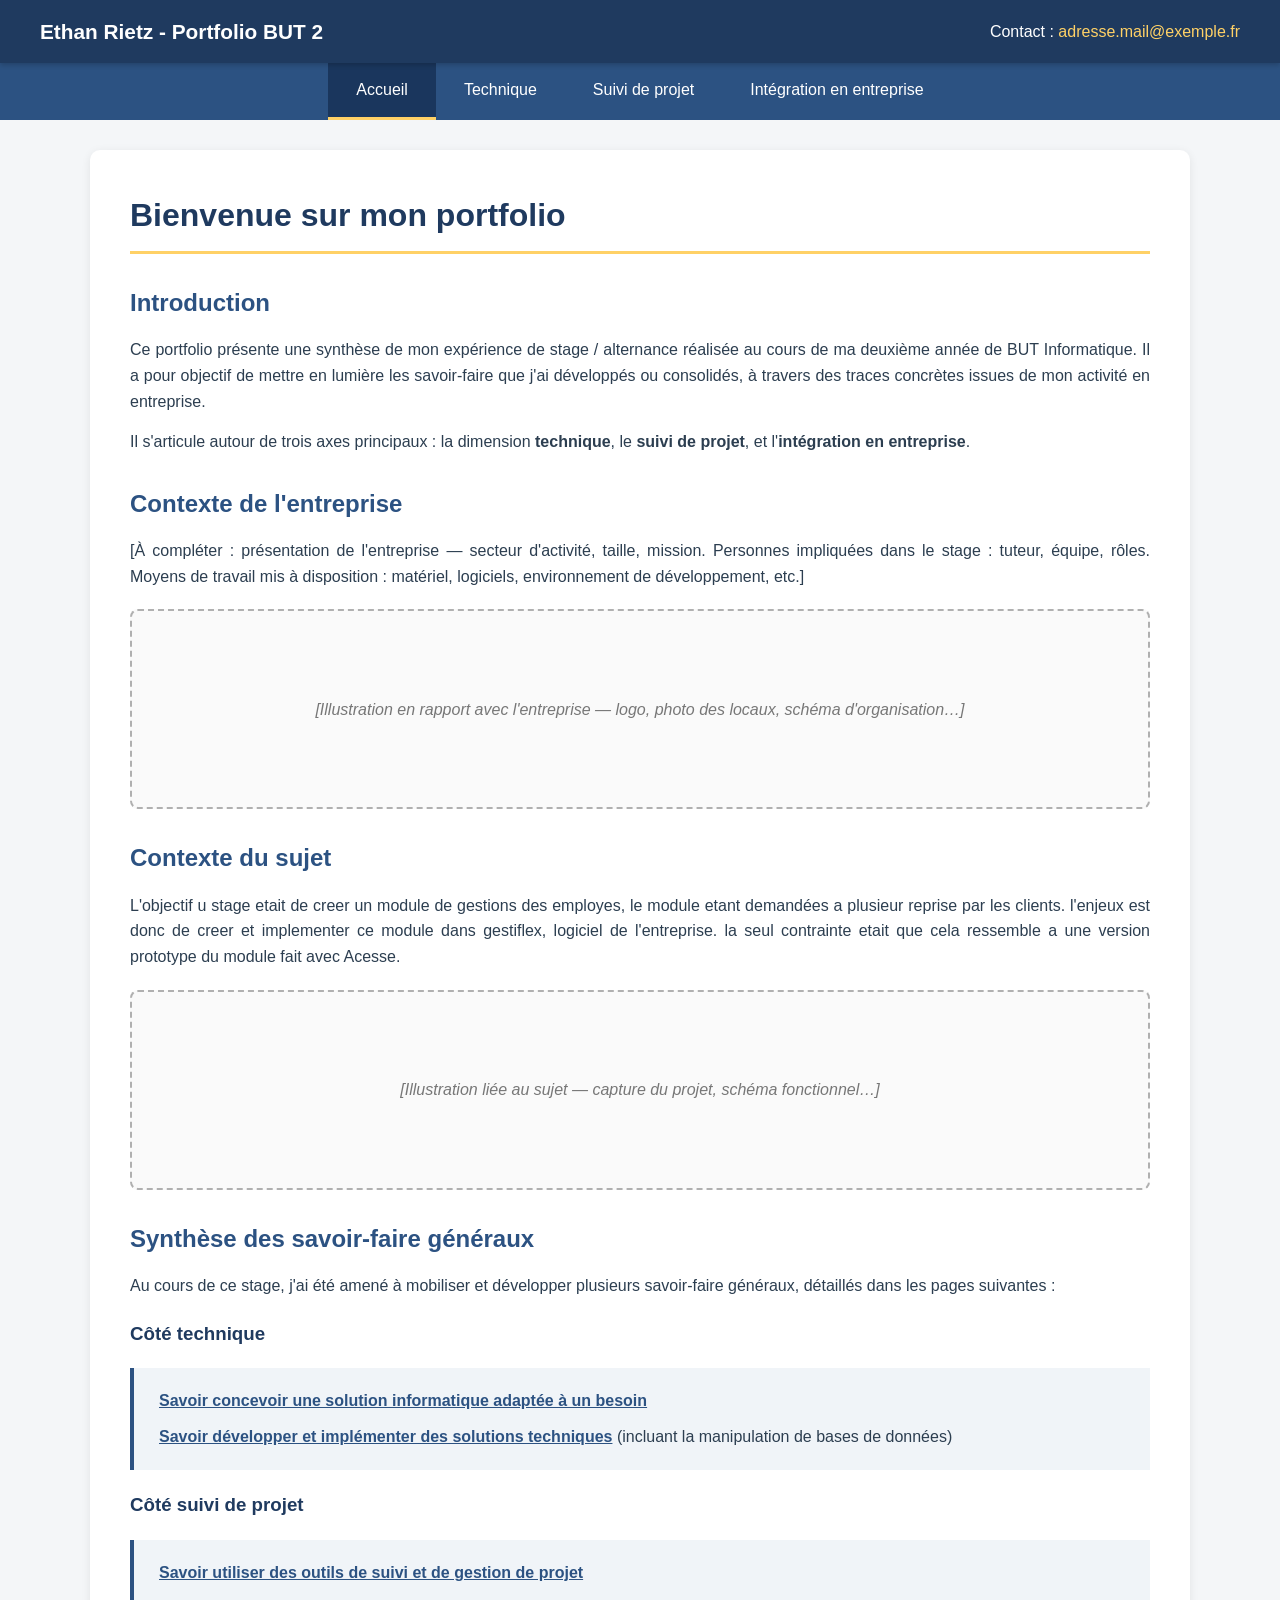
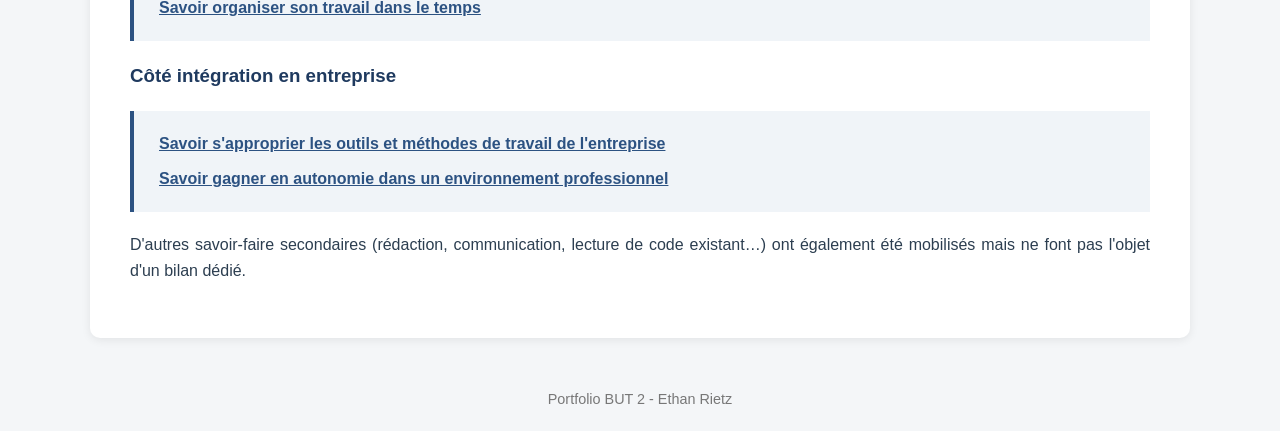
==== index.html @ cc066a78 "Update technique.html: Revise content for clarity and detail, update contact information, and enhanc" ====
<!DOCTYPE html>
<html lang="fr">
<head>
  <meta charset="UTF-8">
  <title>Accueil - Portfolio BUT 2</title>
  <link rel="stylesheet" href="style.css">
</head>
<body>

<header>
  <h1>Ethan Rietz - Portfolio BUT 2</h1>
  <div class="contact">Contact : <a href="mailto:adresse.mail@exemple.fr">adresse.mail@exemple.fr</a></div>
</header>

<nav class="main-nav">
  <a href="accueil.html" class="active">Accueil</a>
  <a href="technique.html">Technique</a>
  <a href="suivi-de-projet.html">Suivi de projet</a>
  <a href="integration.html">Intégration en entreprise</a>
</nav>

<main>
  <h1 class="page-title">Bienvenue sur mon portfolio</h1>

  <h2>Introduction</h2>
  <p>Ce portfolio présente une synthèse de mon expérience de stage / alternance réalisée au cours de ma deuxième année de BUT Informatique. Il a pour objectif de mettre en lumière les savoir-faire que j'ai développés ou consolidés, à travers des traces concrètes issues de mon activité en entreprise.</p>
  <p>Il s'articule autour de trois axes principaux : la dimension <strong>technique</strong>, le <strong>suivi de projet</strong>, et l'<strong>intégration en entreprise</strong>.</p>

  <h2>Contexte de l'entreprise</h2>
  <p>[À compléter : présentation de l'entreprise — secteur d'activité, taille, mission. Personnes impliquées dans le stage : tuteur, équipe, rôles. Moyens de travail mis à disposition : matériel, logiciels, environnement de développement, etc.]</p>

  <div class="illu-accueil">[Illustration en rapport avec l'entreprise — logo, photo des locaux, schéma d'organisation…]</div>

  <h2>Contexte du sujet</h2>
  <p>L'objectif u stage etait de creer un module de gestions des employes, le module etant demandées a plusieur reprise par les clients. l'enjeux est donc de creer et implementer ce module dans gestiflex, logiciel de l'entreprise. la seul contrainte etait que cela ressemble a une version prototype du module fait avec Acesse.</p>

  <div class="illu-accueil">[Illustration liée au sujet — capture du projet, schéma fonctionnel…]</div>

  <h2>Synthèse des savoir-faire généraux</h2>
  <p>Au cours de ce stage, j'ai été amené à mobiliser et développer plusieurs savoir-faire généraux, détaillés dans les pages suivantes :</p>

  <h3>Côté technique</h3>
  <ul class="sf-list">
    <li><a href="technique.html" class="sf-link">Savoir concevoir une solution informatique adaptée à un besoin</a></li>
    <li><a href="technique.html" class="sf-link">Savoir développer et implémenter des solutions techniques</a> (incluant la manipulation de bases de données)</li>
  </ul>

  <h3>Côté suivi de projet</h3>
  <ul class="sf-list">
    <li><a href="suivi-de-projet.html" class="sf-link">Savoir utiliser des outils de suivi et de gestion de projet</a></li>
    <li><a href="suivi-de-projet.html" class="sf-link">Savoir organiser son travail dans le temps</a></li>
  </ul>

  <h3>Côté intégration en entreprise</h3>
  <ul class="sf-list">
    <li><a href="integration.html" class="sf-link">Savoir s'approprier les outils et méthodes de travail de l'entreprise</a></li>
    <li><a href="integration.html" class="sf-link">Savoir gagner en autonomie dans un environnement professionnel</a></li>
  </ul>

  <p>D'autres savoir-faire secondaires (rédaction, communication, lecture de code existant…) ont également été mobilisés mais ne font pas l'objet d'un bilan dédié.</p>
</main>

<footer>Portfolio BUT 2 - Ethan Rietz</footer>

</body>
</html>
---- style.css ----
* {
  margin: 0;
  padding: 0;
  box-sizing: border-box;
}

body {
  font-family: 'Segoe UI', Tahoma, sans-serif;
  background-color: #f4f6f8;
  color: #2c3e50;
  line-height: 1.6;
}

/* === EN-TÊTE === */
header {
  background-color: #1f3a5f;
  color: white;
  padding: 15px 40px;
  display: flex;
  justify-content: space-between;
  align-items: center;
  position: sticky;
  top: 0;
  z-index: 100;
  box-shadow: 0 2px 5px rgba(0,0,0,0.2);
}

header h1 {
  font-size: 1.3em;
}

header .contact a {
  color: #ffd166;
  text-decoration: none;
}

/* === NAVIGATION PRINCIPALE === */
nav.main-nav {
  background-color: #2c5282;
  display: flex;
  justify-content: center;
  padding: 0;
}

nav.main-nav a {
  color: white;
  padding: 14px 28px;
  text-decoration: none;
  font-weight: 500;
  transition: background 0.3s;
}

nav.main-nav a:hover,
nav.main-nav a.active {
  background-color: #1a365d;
  border-bottom: 3px solid #ffd166;
}

/* === CONTENU PRINCIPAL === */
main {
  max-width: 1100px;
  margin: 30px auto;
  background: white;
  padding: 40px;
  border-radius: 10px;
  box-shadow: 0 2px 10px rgba(0,0,0,0.08);
}

main.trace-page {
  max-width: 1360px;
  padding: 24px 20px;
}

h1.page-title {
  color: #1f3a5f;
  border-bottom: 3px solid #ffd166;
  padding-bottom: 10px;
  margin-bottom: 25px;
}

h2 {
  color: #2c5282;
  margin-top: 30px;
  margin-bottom: 15px;
}

h3 {
  color: #1f3a5f;
  margin-top: 20px;
}

p {
  margin-bottom: 15px;
  text-align: justify;
}

/* === SAVOIR-FAIRE EN COULEUR === */
.sf {
  font-weight: bold;
  padding: 2px 6px;
  border-radius: 4px;
}
.sf-bleu   { background: #cce5ff; color: #004085; }
.sf-vert   { background: #d4edda; color: #155724; }
.sf-orange { background: #ffe5b4; color: #8a4b08; }
.sf-rouge  { background: #f8d7da; color: #721c24; }
.sf-violet { background: #e2d9f3; color: #4b2e83; }

.sfe {
  display: inline-block;
  font-weight: bold;
  padding: 2px 8px;
  border-radius: 999px;
  white-space: nowrap;
}

.sfe-11 { background: #fff1e6; color: #c2410c; }
.sfe-12 { background: #e0f2fe; color: #0369a1; }
.sfe-13 { background: #dcfce7; color: #166534; }
.sfe-14 { background: #f3e8ff; color: #7e22ce; }
.sfe-21 { background: #d1fae5; color: #047857; }
.sfe-22 { background: #cffafe; color: #0f766e; }
.sfe-23 { background: #fef3c7; color: #b45309; }
.sfe-24 { background: #fee2e2; color: #b91c1c; }
.sfe-25 { background: #ffe4e6; color: #be123c; }
.sfe-26 { background: #e0e7ff; color: #3730a3; }

/* === LIENS VERS AUTRES PAGES (page accueil) === */
.sf-link {
  font-weight: bold;
  color: #2c5282;
  text-decoration: underline;
}

/* === SOUS-NAVIGATION (entre sous-pages) === */
nav.sub-nav {
  display: flex;
  gap: 10px;
  margin-bottom: 25px;
  flex-wrap: wrap;
  border-bottom: 2px solid #e0e0e0;
  padding-bottom: 10px;
}

nav.sub-nav a,
nav.sub-nav button {
  padding: 8px 16px;
  background: #e2e8f0;
  color: #2c5282;
  text-decoration: none;
  border-radius: 5px;
  font-size: 0.9em;
  transition: background 0.3s;
  border: none;
  cursor: pointer;
  font: inherit;
}

nav.sub-nav a:hover,
nav.sub-nav a.active,
nav.sub-nav button:hover,
nav.sub-nav button.active {
  background: #2c5282;
  color: white;
}

.subpage-display {
  margin-top: 20px;
}

.subpage-display {
  margin-top: 20px;
  position: relative;
}

.subpage-content {
  opacity: 0;
  transform: translateY(6px);
  max-height: 0;
  overflow: hidden;
  transition: opacity .28s ease, transform .28s ease, max-height .35s ease;
  will-change: opacity, transform, max-height;
  pointer-events: none;
}

.subpage-content.active {
  opacity: 1;
  transform: translateY(0);
  max-height: 2000px;
  pointer-events: auto;
}

.subpage-switch-hint {
  margin-top: -10px;
  margin-bottom: 18px;
  color: #5b6570;
  font-size: 0.95em;
}

/* === ZONE IMAGE / TRACE === */
.trace-zone {
  border: 2px dashed #b0b0b0;
  background: #fafafa;
  padding: 30px;
  text-align: center;
  margin: 20px 0;
  border-radius: 8px;
  min-height: 250px;
  display: flex;
  align-items: center;
  justify-content: center;
  color: #777;
  font-style: italic;
}

.trace-layout {
  display: grid;
  grid-template-columns: minmax(420px, 52%) minmax(0, 1fr);
  gap: 14px;
  align-items: start;
  margin: 14px 0;
}

.trace-media {
  min-width: 0;
}

.trace-content {
  min-width: 0;
}

.trace-content h3:first-child {
  margin-top: 0;
}

.trace-media .trace-zone {
  margin: 0;
}

.trace-media .trace-legend {
  margin-top: 8px;
  margin-bottom: 0;
}

.trace-media .trace-zone {
  padding: 14px;
  min-height: 0;
}

.trace-zone img {
  width: 100%;
  max-width: 100%;
  height: auto;
  max-height: 560px;
  object-fit: contain;
  border-radius: 5px;
}

.trace-legend {
  text-align: center;
  font-style: italic;
  color: #555;
  margin-bottom: 20px;
  font-size: 0.95em;
}

/* === LISTE SAVOIR-FAIRE === */
.sf-list {
  background: #f0f4f8;
  padding: 15px 25px;
  border-left: 4px solid #2c5282;
  margin: 20px 0;
  list-style: none;
}

.sf-list li {
  padding: 5px 0;
}

/* === BLOC BILAN === */
.bilan-block {
  background: #fff8e7;
  border: 1px solid #ffd166;
  border-radius: 8px;
  padding: 20px 25px;
  margin: 20px 0;
}

.bilan-block h3 {
  color: #8a6d3b;
  margin-top: 0;
}

.niveau {
  display: inline-block;
  padding: 5px 12px;
  background: #2c5282;
  color: white;
  border-radius: 15px;
  font-weight: bold;
  margin: 5px 0;
}

/* === ILLUSTRATION ACCUEIL === */
.illu-accueil {
  border: 2px dashed #b0b0b0;
  background: #fafafa;
  min-height: 200px;
  display: flex;
  align-items: center;
  justify-content: center;
  color: #777;
  font-style: italic;
  margin: 20px 0;
  border-radius: 8px;
}

footer {
  text-align: center;
  padding: 20px;
  color: #777;
  font-size: 0.9em;
}

@media (max-width: 800px) {
  .trace-layout {
    grid-template-columns: 1fr;
  }

  main.trace-page {
    padding: 20px 14px;
  }
}
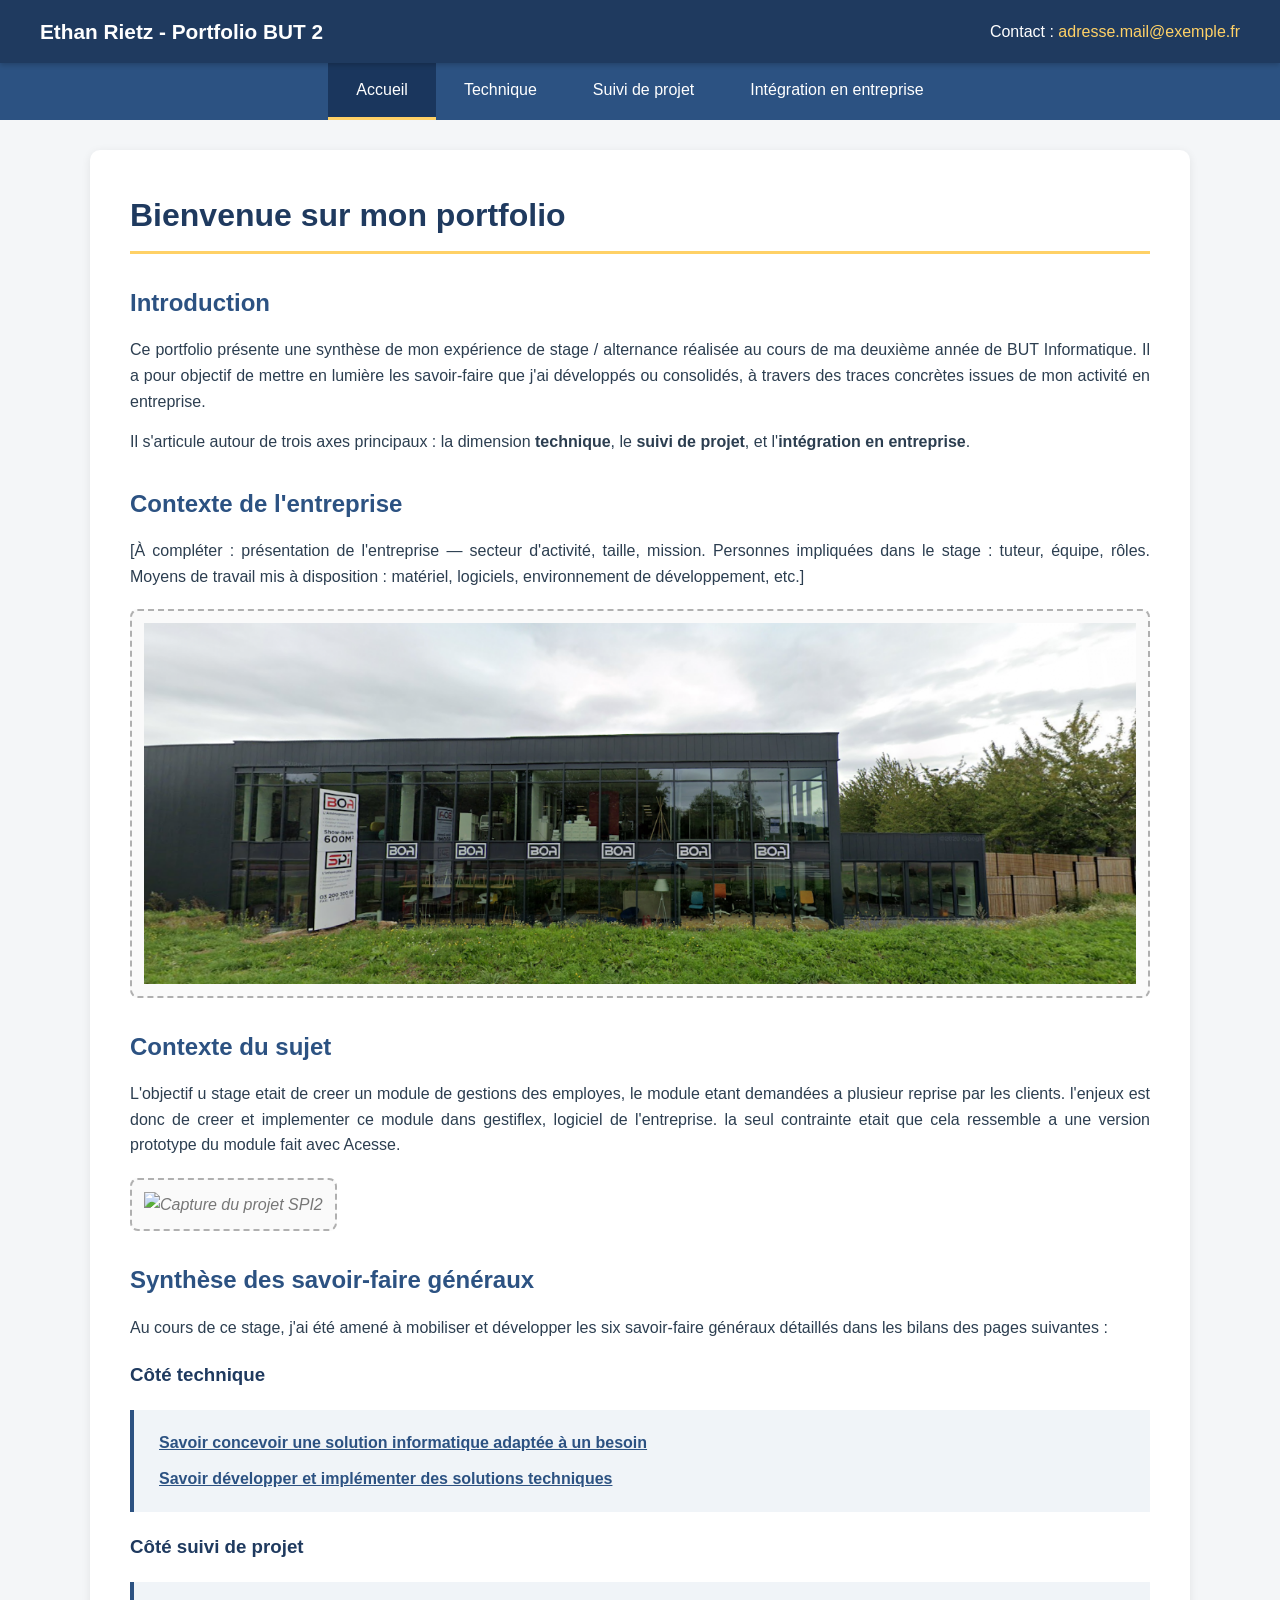
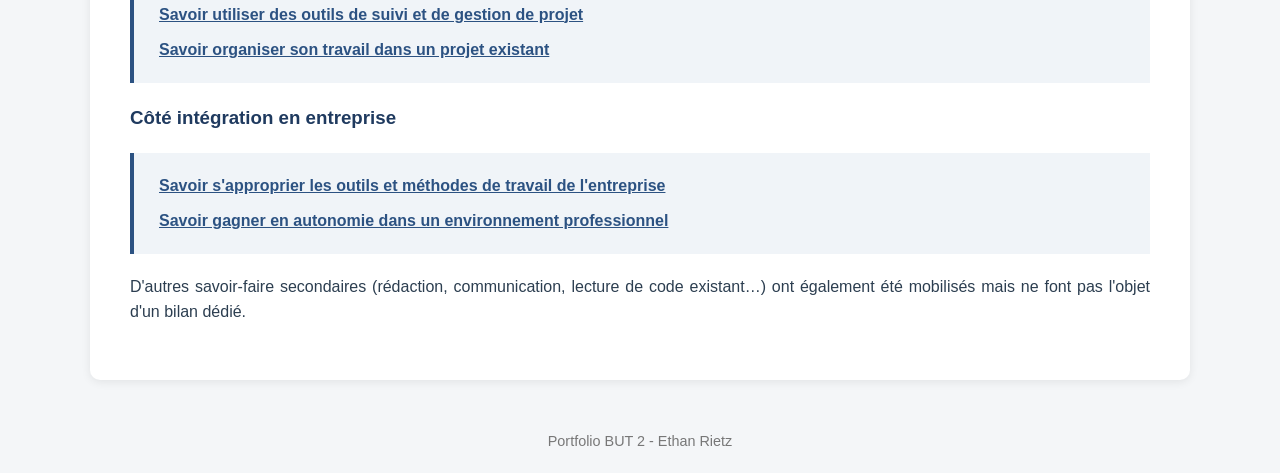
==== commit 8d7b709a: "Refactor navigation and footer structure; add layout script and new images" ====
--- a/index.html
+++ b/index.html
@@ -12,12 +12,7 @@
   <div class="contact">Contact : <a href="mailto:adresse.mail@exemple.fr">adresse.mail@exemple.fr</a></div>
 </header>
 
-<nav class="main-nav">
-  <a href="accueil.html" class="active">Accueil</a>
-  <a href="technique.html">Technique</a>
-  <a href="suivi-de-projet.html">Suivi de projet</a>
-  <a href="integration.html">Intégration en entreprise</a>
-</nav>
+<nav id="site-nav" class="main-nav"></nav>
 
 <main>
   <h1 class="page-title">Bienvenue sur mon portfolio</h1>
@@ -29,26 +24,30 @@
   <h2>Contexte de l'entreprise</h2>
   <p>[À compléter : présentation de l'entreprise — secteur d'activité, taille, mission. Personnes impliquées dans le stage : tuteur, équipe, rôles. Moyens de travail mis à disposition : matériel, logiciels, environnement de développement, etc.]</p>
 
-  <div class="illu-accueil">[Illustration en rapport avec l'entreprise — logo, photo des locaux, schéma d'organisation…]</div>
+  <div class="illu-accueil">
+    <img src="image/SPI.webp" alt="Logo SPI de l'entreprise">
+  </div>
 
   <h2>Contexte du sujet</h2>
   <p>L'objectif u stage etait de creer un module de gestions des employes, le module etant demandées a plusieur reprise par les clients. l'enjeux est donc de creer et implementer ce module dans gestiflex, logiciel de l'entreprise. la seul contrainte etait que cela ressemble a une version prototype du module fait avec Acesse.</p>
 
-  <div class="illu-accueil">[Illustration liée au sujet — capture du projet, schéma fonctionnel…]</div>
+  <div class="illu-accueil">
+    <img src="image/SPI2.png" alt="Capture du projet SPI2">
+  </div>
 
   <h2>Synthèse des savoir-faire généraux</h2>
-  <p>Au cours de ce stage, j'ai été amené à mobiliser et développer plusieurs savoir-faire généraux, détaillés dans les pages suivantes :</p>
+  <p>Au cours de ce stage, j'ai été amené à mobiliser et développer les six savoir-faire généraux détaillés dans les bilans des pages suivantes :</p>
 
   <h3>Côté technique</h3>
   <ul class="sf-list">
     <li><a href="technique.html" class="sf-link">Savoir concevoir une solution informatique adaptée à un besoin</a></li>
-    <li><a href="technique.html" class="sf-link">Savoir développer et implémenter des solutions techniques</a> (incluant la manipulation de bases de données)</li>
+    <li><a href="technique.html" class="sf-link">Savoir développer et implémenter des solutions techniques</a></li>
   </ul>
 
   <h3>Côté suivi de projet</h3>
   <ul class="sf-list">
     <li><a href="suivi-de-projet.html" class="sf-link">Savoir utiliser des outils de suivi et de gestion de projet</a></li>
-    <li><a href="suivi-de-projet.html" class="sf-link">Savoir organiser son travail dans le temps</a></li>
+    <li><a href="suivi-de-projet.html" class="sf-link">Savoir organiser son travail dans un projet existant</a></li>
   </ul>
 
   <h3>Côté intégration en entreprise</h3>
@@ -60,7 +59,9 @@
   <p>D'autres savoir-faire secondaires (rédaction, communication, lecture de code existant…) ont également été mobilisés mais ne font pas l'objet d'un bilan dédié.</p>
 </main>
 
-<footer>Portfolio BUT 2 - Ethan Rietz</footer>
+<footer id="site-footer"></footer>
+
+<script src="layout.js"></script>
 
 </body>
 </html>
--- a/style.css
+++ b/style.css
@@ -92,6 +92,46 @@
 p {
   margin-bottom: 15px;
   text-align: justify;
+}
+
+.home-section {
+  background: #fbfdff;
+  border: 1px solid #dbe7f3;
+  border-left: 5px solid #2c5282;
+  border-radius: 12px;
+  padding: 22px 24px;
+  margin-bottom: 22px;
+  box-shadow: 0 1px 6px rgba(31, 58, 95, 0.06);
+}
+
+.home-section h2 {
+  margin-top: 0;
+}
+
+.home-section ul {
+  margin: 0 0 15px 22px;
+}
+
+.home-image-placeholder {
+  margin-top: 18px;
+}
+
+.image-placeholder {
+  border: 2px dashed #9fb3c8;
+  background: #f7fbff;
+  color: #5b6570;
+  border-radius: 10px;
+  min-height: 140px;
+  padding: 20px;
+  display: flex;
+  align-items: center;
+  justify-content: center;
+  text-align: center;
+  font-style: italic;
+}
+
+.image-placeholder.large {
+  min-height: 190px;
 }
 
 /* === SAVOIR-FAIRE EN COULEUR === */
@@ -305,7 +345,7 @@
 .illu-accueil {
   border: 2px dashed #b0b0b0;
   background: #fafafa;
-  min-height: 200px;
+  width: fit-content;
   display: flex;
   align-items: center;
   justify-content: center;
@@ -313,6 +353,13 @@
   font-style: italic;
   margin: 20px 0;
   border-radius: 8px;
+  padding: 12px;
+}
+
+.illu-accueil img {
+  max-width: 100%;
+  object-fit: contain;
+  display: block;
 }
 
 footer {
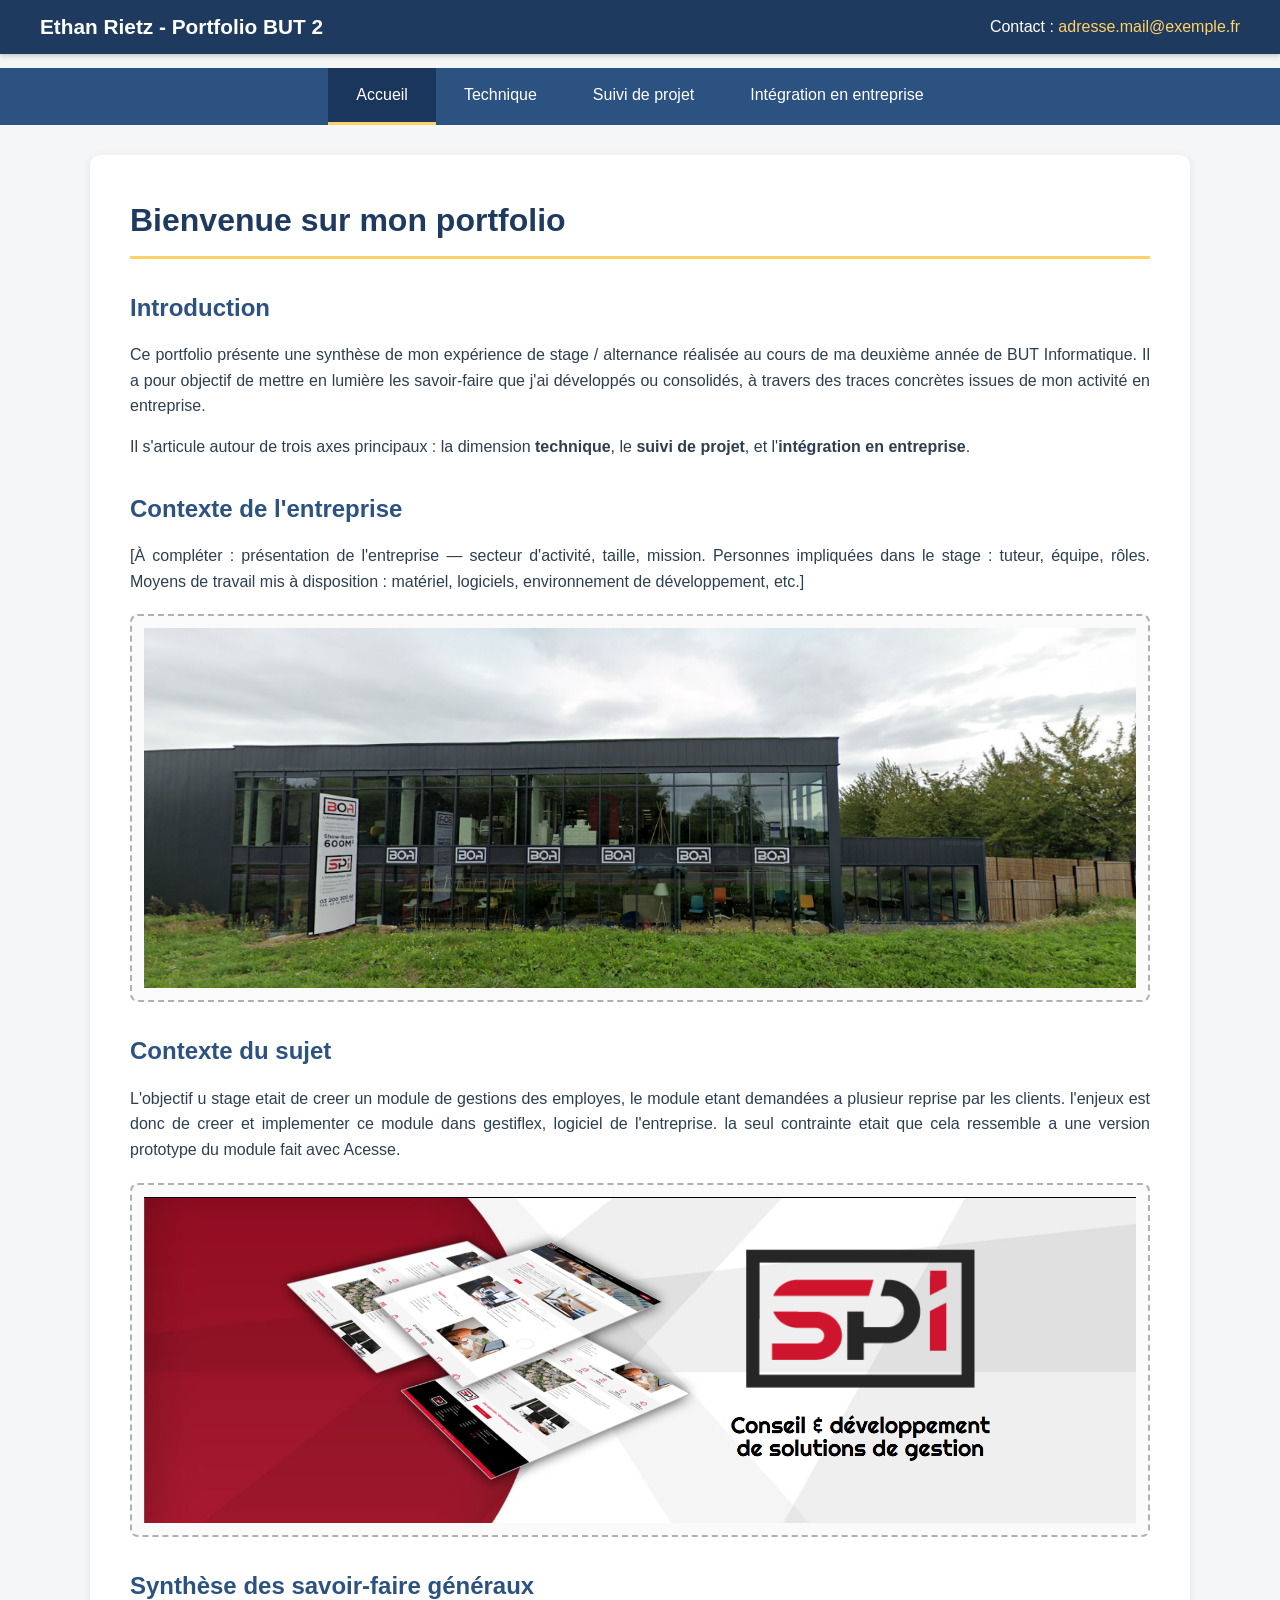
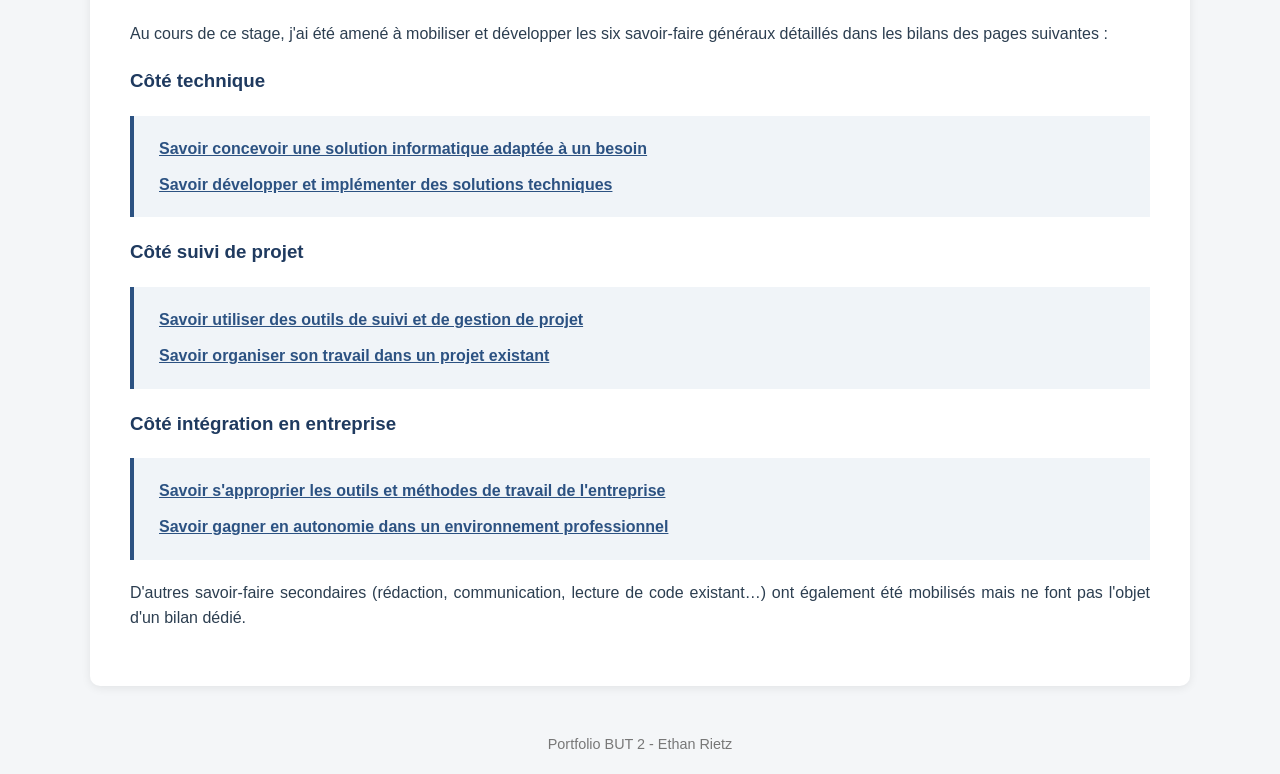
==== commit 3abf84b3: "Add header and footer components; refactor navigation structure" ====
--- a/index.html
+++ b/index.html
@@ -7,12 +7,14 @@
 </head>
 <body>
 
-<header>
-  <h1>Ethan Rietz - Portfolio BUT 2</h1>
-  <div class="contact">Contact : <a href="mailto:adresse.mail@exemple.fr">adresse.mail@exemple.fr</a></div>
-</header>
+<iframe class="site-fragment header-fragment" src="header.html" title="En-tête du portfolio"></iframe>
 
-<nav id="site-nav" class="main-nav"></nav>
+<nav class="main-nav">
+  <a href="index.html" class="active">Accueil</a>
+  <a href="technique.html">Technique</a>
+  <a href="suivi-de-projet.html">Suivi de projet</a>
+  <a href="integration.html">Intégration en entreprise</a>
+</nav>
 
 <main>
   <h1 class="page-title">Bienvenue sur mon portfolio</h1>
@@ -59,9 +61,7 @@
   <p>D'autres savoir-faire secondaires (rédaction, communication, lecture de code existant…) ont également été mobilisés mais ne font pas l'objet d'un bilan dédié.</p>
 </main>
 
-<footer id="site-footer"></footer>
-
-<script src="layout.js"></script>
+<iframe class="site-fragment footer-fragment" src="footer.html" title="Pied de page du portfolio"></iframe>
 
 </body>
 </html>
--- a/style.css
+++ b/style.css
@@ -54,6 +54,20 @@
 nav.main-nav a.active {
   background-color: #1a365d;
   border-bottom: 3px solid #ffd166;
+}
+
+.site-fragment {
+  width: 100%;
+  border: 0;
+  display: block;
+}
+
+.header-fragment {
+  height: 68px;
+}
+
+.footer-fragment {
+  height: 58px;
 }
 
 /* === CONTENU PRINCIPAL === */
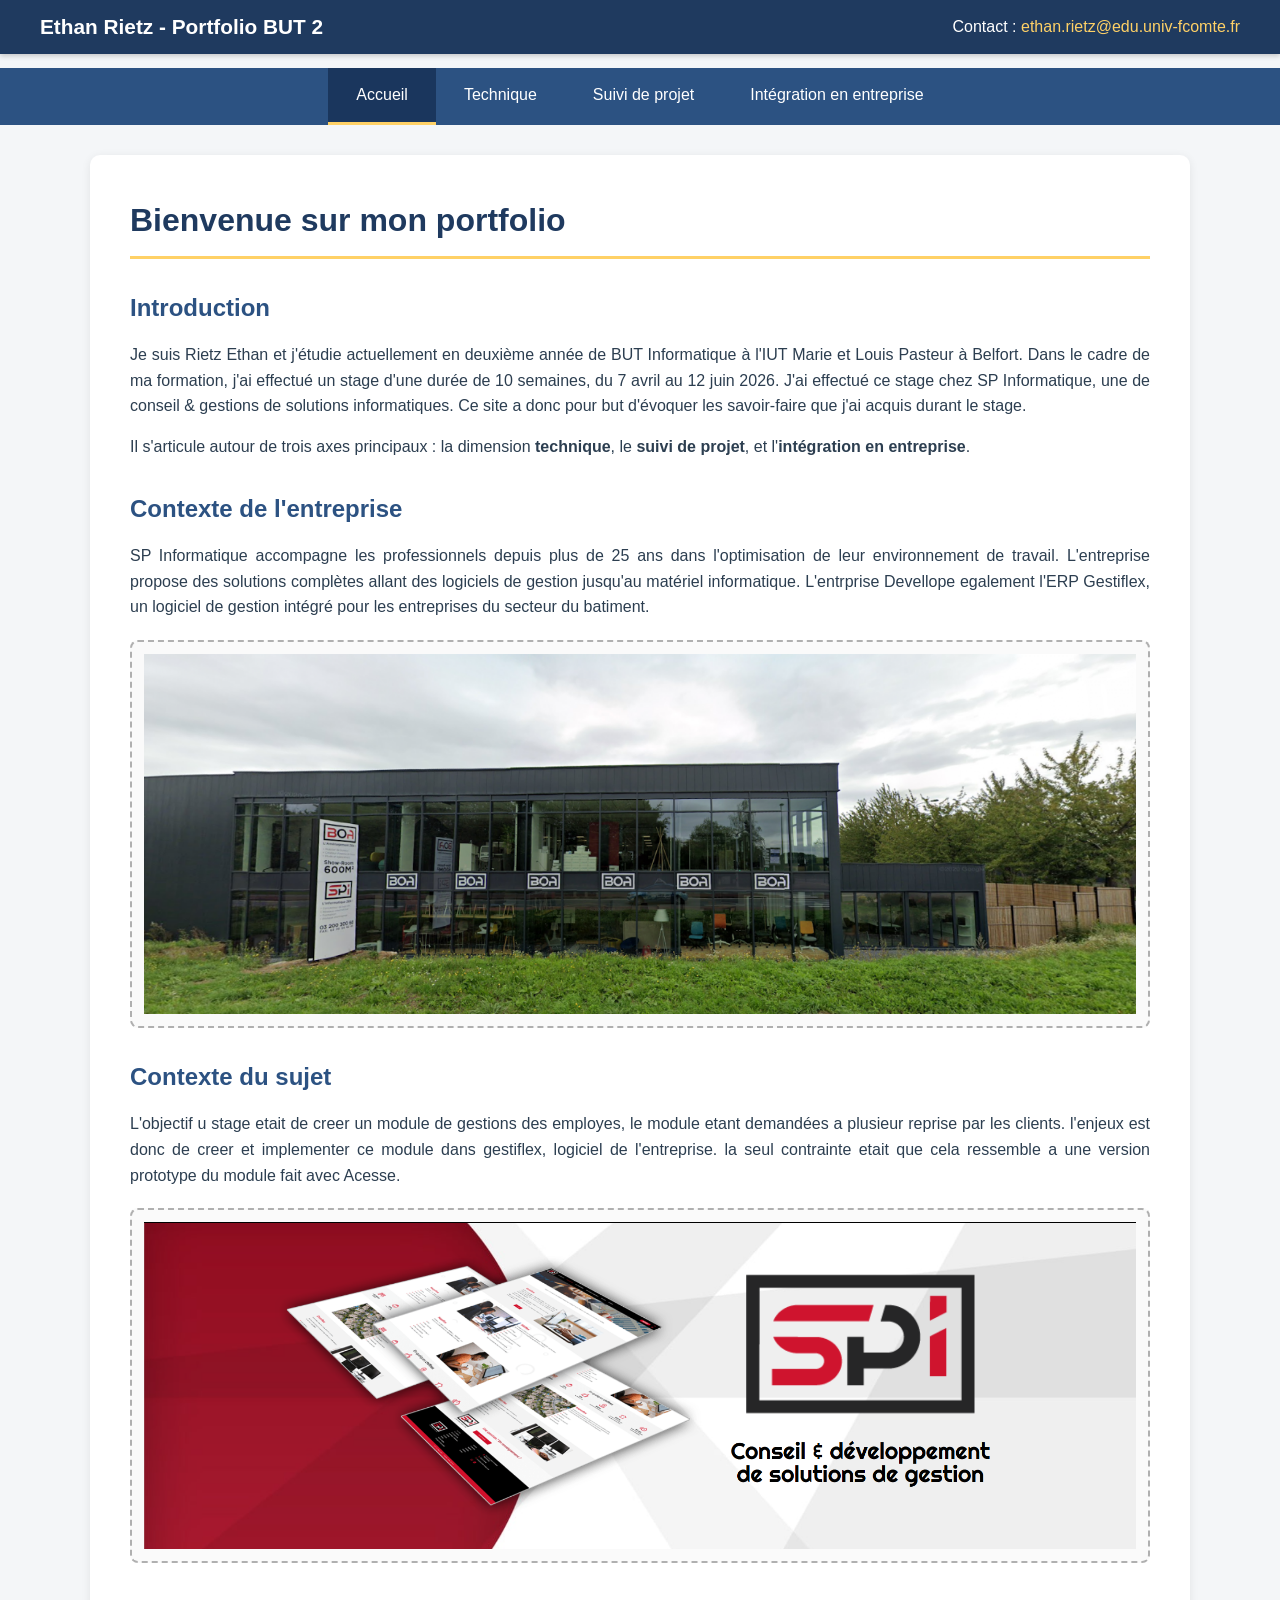
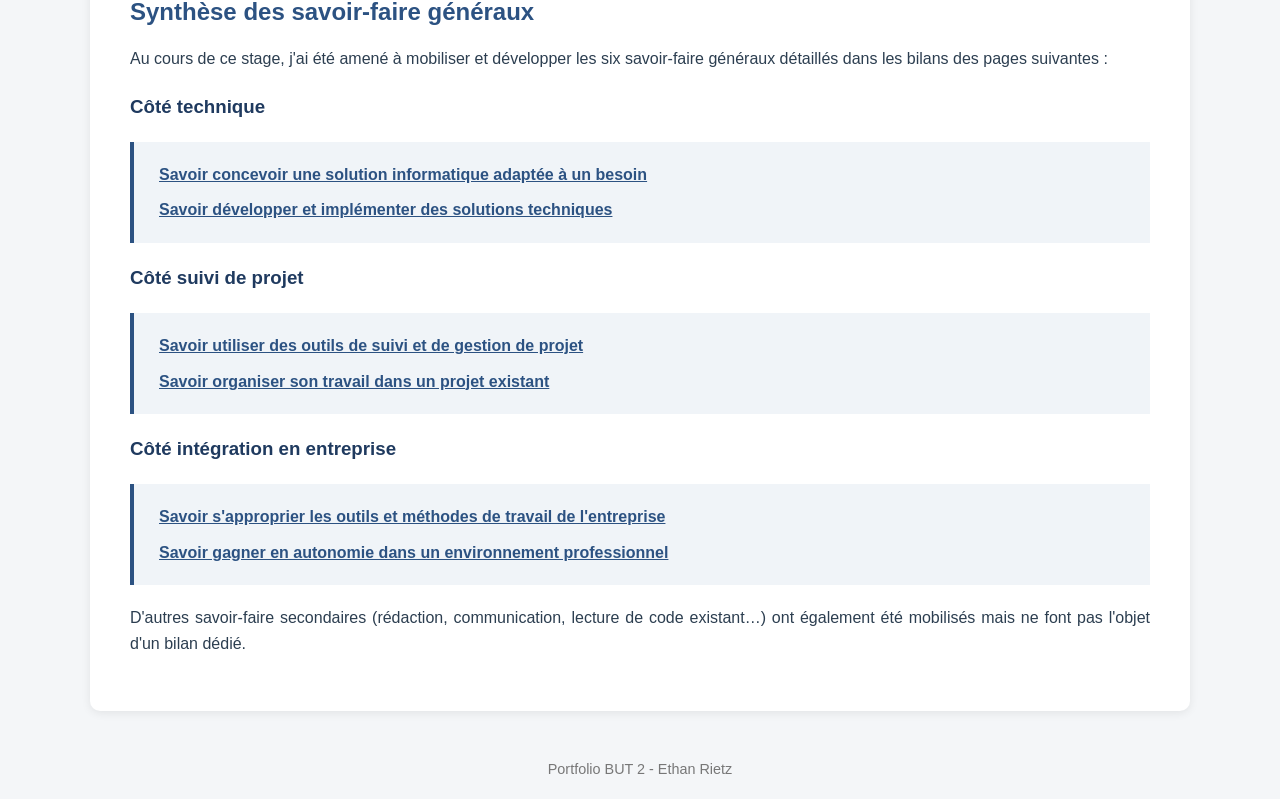
==== commit 7af3e93f: "amelioration" ====
--- a/index.html
+++ b/index.html
@@ -20,11 +20,11 @@
   <h1 class="page-title">Bienvenue sur mon portfolio</h1>
 
   <h2>Introduction</h2>
-  <p>Ce portfolio présente une synthèse de mon expérience de stage / alternance réalisée au cours de ma deuxième année de BUT Informatique. Il a pour objectif de mettre en lumière les savoir-faire que j'ai développés ou consolidés, à travers des traces concrètes issues de mon activité en entreprise.</p>
+  <p>Je suis Rietz Ethan et j'étudie actuellement en deuxième année de BUT Informatique à l'IUT Marie et Louis Pasteur à Belfort. Dans le cadre de ma formation, j'ai effectué un stage d'une durée de 10 semaines, du 7 avril au 12 juin 2026. J'ai effectué ce stage chez SP Informatique, une de conseil & gestions de solutions informatiques. Ce site a donc pour but d'évoquer les savoir-faire que j'ai acquis durant le stage.</p>
   <p>Il s'articule autour de trois axes principaux : la dimension <strong>technique</strong>, le <strong>suivi de projet</strong>, et l'<strong>intégration en entreprise</strong>.</p>
 
   <h2>Contexte de l'entreprise</h2>
-  <p>[À compléter : présentation de l'entreprise — secteur d'activité, taille, mission. Personnes impliquées dans le stage : tuteur, équipe, rôles. Moyens de travail mis à disposition : matériel, logiciels, environnement de développement, etc.]</p>
+  <p>SP Informatique accompagne les professionnels depuis plus de 25 ans dans l'optimisation de leur environnement de travail. L'entreprise propose des solutions complètes allant des logiciels de gestion jusqu'au matériel informatique. L'entrprise Devellope egalement l'ERP Gestiflex, un logiciel de gestion intégré pour les entreprises du secteur du batiment.</p>
 
   <div class="illu-accueil">
     <img src="image/SPI.webp" alt="Logo SPI de l'entreprise">
--- a/style.css
+++ b/style.css
@@ -308,6 +308,56 @@
   max-height: 560px;
   object-fit: contain;
   border-radius: 5px;
+  cursor: zoom-in;
+}
+
+.image-overlay {
+  position: fixed;
+  inset: 0;
+  background: rgba(15, 23, 42, 0.92);
+  display: none;
+  align-items: center;
+  justify-content: center;
+  padding: 24px;
+  z-index: 1000;
+}
+
+.image-overlay.open {
+  display: flex;
+}
+
+.image-overlay-content {
+  max-width: min(95vw, 1500px);
+  max-height: 92vh;
+  width: auto;
+  height: auto;
+  object-fit: contain;
+  border-radius: 10px;
+  box-shadow: 0 20px 60px rgba(0, 0, 0, 0.45);
+  background: #fff;
+}
+
+.image-overlay-close {
+  position: absolute;
+  top: 18px;
+  right: 22px;
+  border: 0;
+  background: rgba(255, 255, 255, 0.12);
+  color: #fff;
+  font-size: 2.2rem;
+  line-height: 1;
+  width: 48px;
+  height: 48px;
+  border-radius: 999px;
+  cursor: pointer;
+}
+
+.image-overlay-close:hover {
+  background: rgba(255, 255, 255, 0.2);
+}
+
+body.overlay-open {
+  overflow: hidden;
 }
 
 .trace-legend {
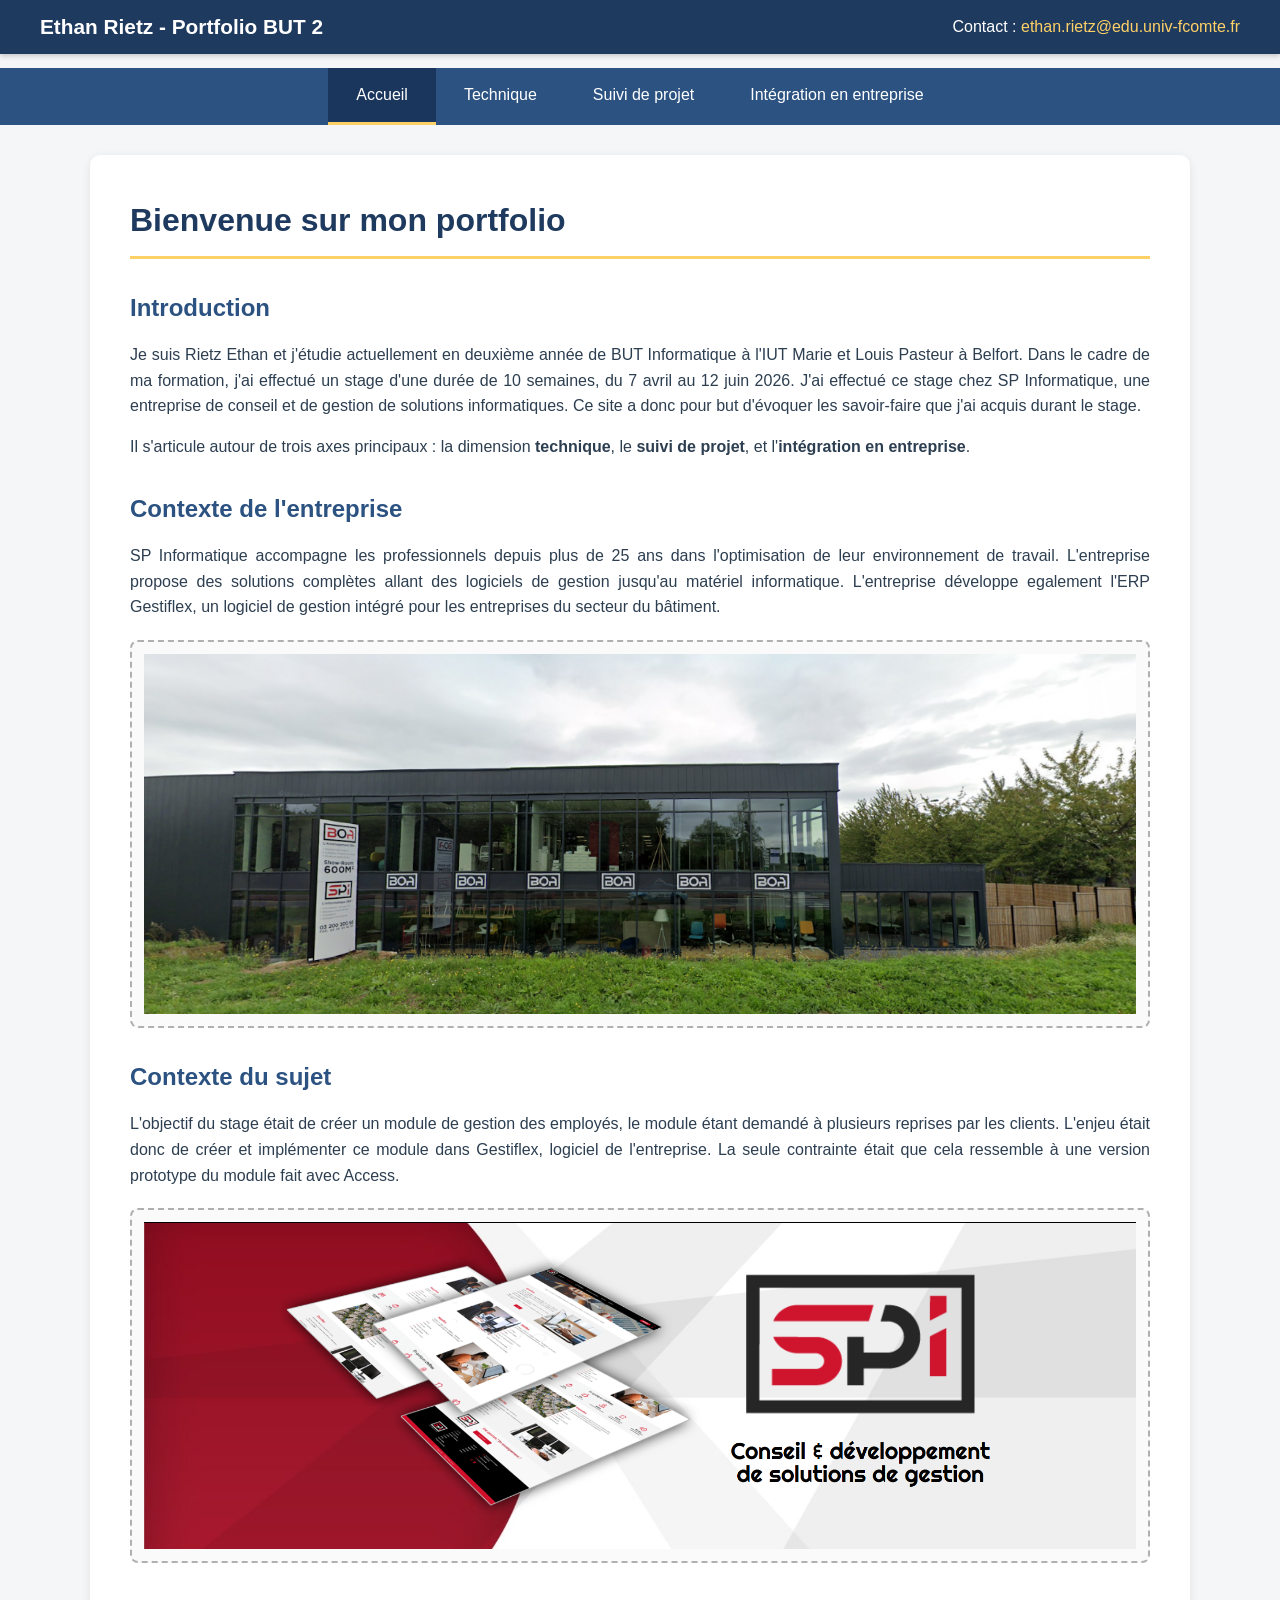
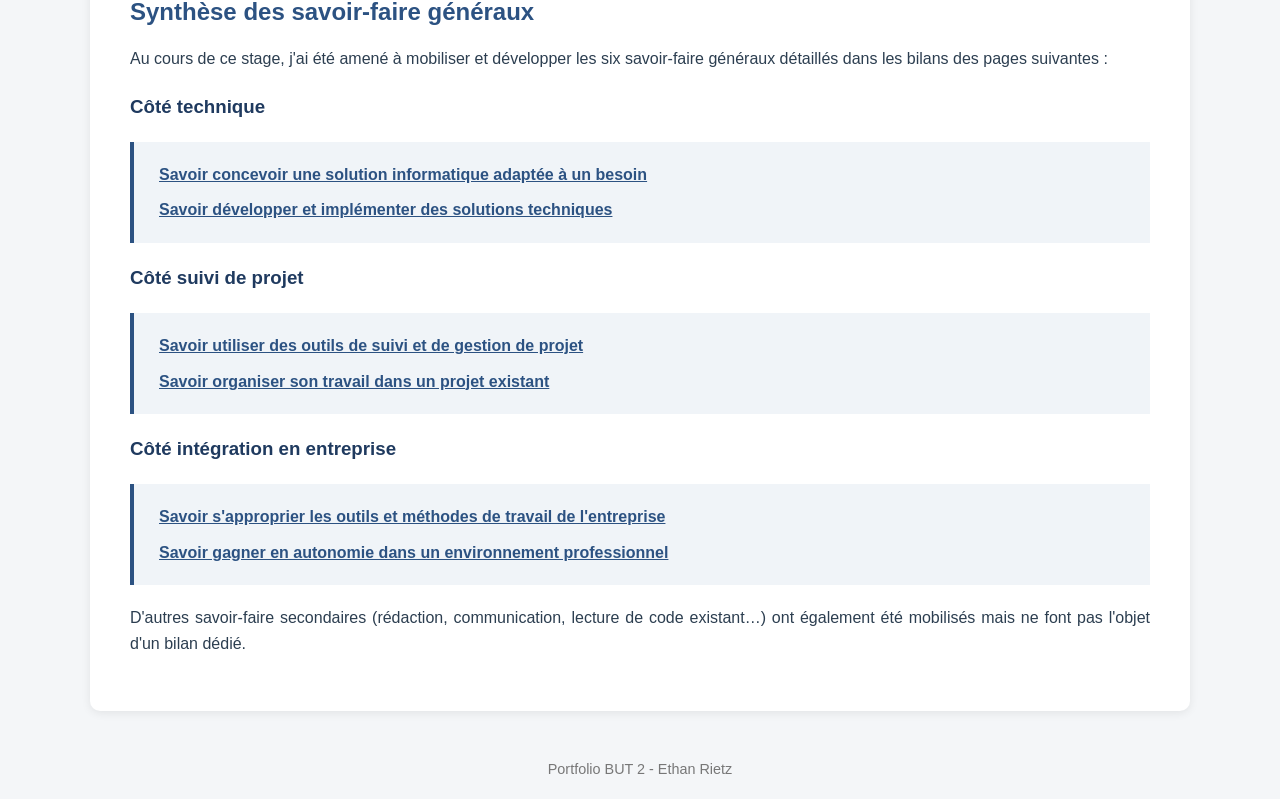
==== commit 24989b8d: "faute correction" ====
--- a/index.html
+++ b/index.html
@@ -20,18 +20,18 @@
   <h1 class="page-title">Bienvenue sur mon portfolio</h1>
 
   <h2>Introduction</h2>
-  <p>Je suis Rietz Ethan et j'étudie actuellement en deuxième année de BUT Informatique à l'IUT Marie et Louis Pasteur à Belfort. Dans le cadre de ma formation, j'ai effectué un stage d'une durée de 10 semaines, du 7 avril au 12 juin 2026. J'ai effectué ce stage chez SP Informatique, une de conseil & gestions de solutions informatiques. Ce site a donc pour but d'évoquer les savoir-faire que j'ai acquis durant le stage.</p>
+  <p>Je suis Rietz Ethan et j'étudie actuellement en deuxième année de BUT Informatique à l'IUT Marie et Louis Pasteur à Belfort. Dans le cadre de ma formation, j'ai effectué un stage d'une durée de 10 semaines, du 7 avril au 12 juin 2026. J'ai effectué ce stage chez SP Informatique, une entreprise de conseil et de gestion de solutions informatiques. Ce site a donc pour but d'évoquer les savoir-faire que j'ai acquis durant le stage.</p>
   <p>Il s'articule autour de trois axes principaux : la dimension <strong>technique</strong>, le <strong>suivi de projet</strong>, et l'<strong>intégration en entreprise</strong>.</p>
 
   <h2>Contexte de l'entreprise</h2>
-  <p>SP Informatique accompagne les professionnels depuis plus de 25 ans dans l'optimisation de leur environnement de travail. L'entreprise propose des solutions complètes allant des logiciels de gestion jusqu'au matériel informatique. L'entrprise Devellope egalement l'ERP Gestiflex, un logiciel de gestion intégré pour les entreprises du secteur du batiment.</p>
+  <p>SP Informatique accompagne les professionnels depuis plus de 25 ans dans l'optimisation de leur environnement de travail. L'entreprise propose des solutions complètes allant des logiciels de gestion jusqu'au matériel informatique. L'entreprise développe egalement l'ERP Gestiflex, un logiciel de gestion intégré pour les entreprises du secteur du bâtiment.</p>
 
   <div class="illu-accueil">
     <img src="image/SPI.webp" alt="Logo SPI de l'entreprise">
   </div>
 
   <h2>Contexte du sujet</h2>
-  <p>L'objectif u stage etait de creer un module de gestions des employes, le module etant demandées a plusieur reprise par les clients. l'enjeux est donc de creer et implementer ce module dans gestiflex, logiciel de l'entreprise. la seul contrainte etait que cela ressemble a une version prototype du module fait avec Acesse.</p>
+  <p>L'objectif du stage était de créer un module de gestion des employés, le module étant demandé à plusieurs reprises par les clients. L'enjeu était donc de créer et implémenter ce module dans Gestiflex, logiciel de l'entreprise. La seule contrainte était que cela ressemble à une version prototype du module fait avec Access.</p>
 
   <div class="illu-accueil">
     <img src="image/SPI2.png" alt="Capture du projet SPI2">
